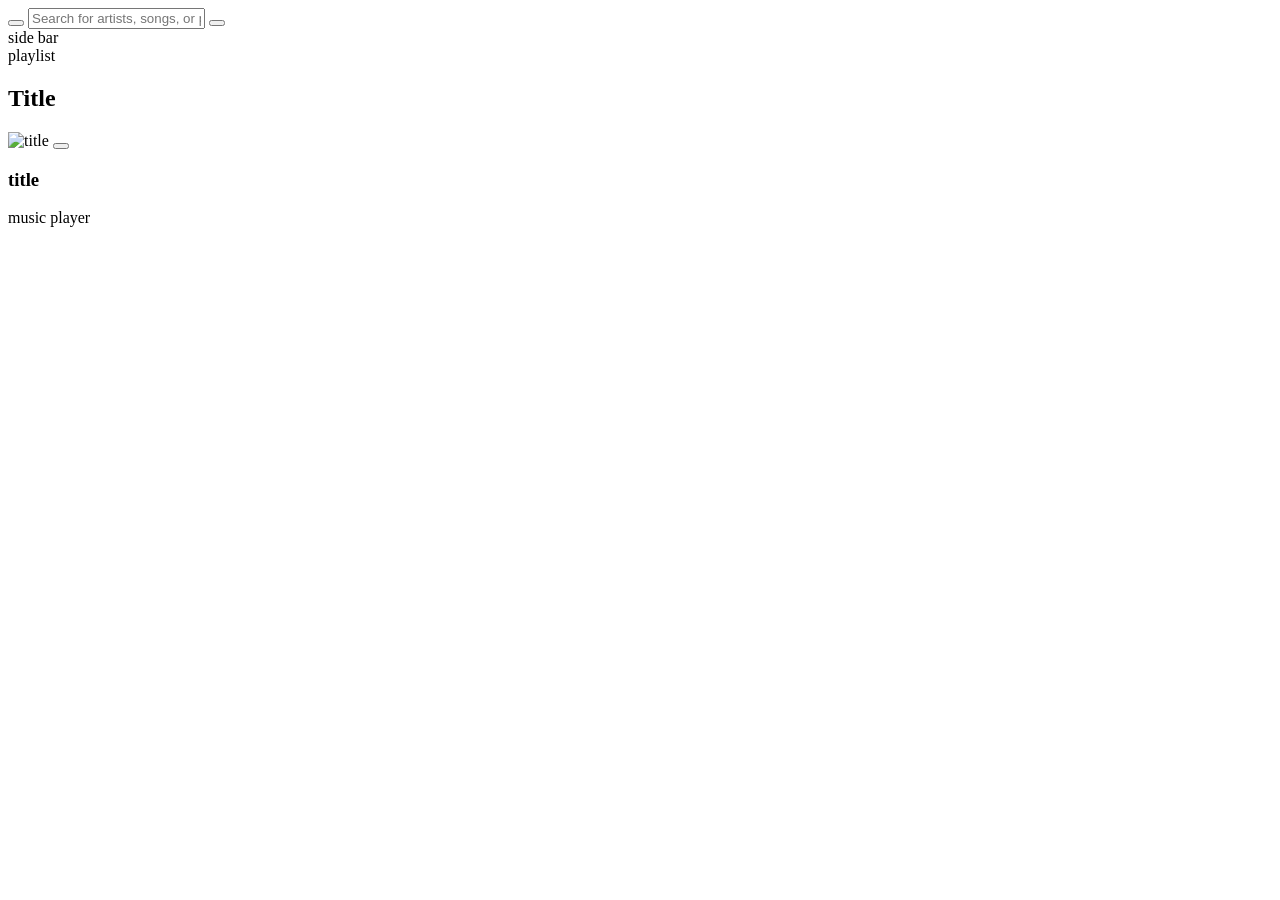
==== index.html @ 17fdcdeb "finally added main music-card" ====
<!DOCTYPE html>
<html lang="en">
<head>
    <meta charset="UTF-8">
    <meta name="viewport" content="width=device-width, initial-scale=1.0">
    <!-- lets link fontausom for icons -->
    <script src="https://kit.fontawesome.com/b361b019b1.js" crossorigin="anonymous"></script>
    <link rel="stylesheet" href="/Spootify/css/style.css">
    <title>Spootify</title>
</head>
<body>
    <!-- Idk the use of header if u find any use to it u can use it and push  -->
    <!-- <header>header</header> -->


    <!-- the nav bar of the spootify -->
    <nav>
        <!-- logo is kept in this section -->
        <div id="logocontainer">
            <a href="#"><i class="fa-brands fa-spotify" id="logo"></i></a>
        </div>
            <div id="searchContainer">
                <div id="homeButtonContainer">
                <!-- didnt found the orignal icon so put the relivent one -->
                <a href="#"><i class="fa-solid fa-house" id="homeButton"></i></a>
            </div>
                <!-- searchbar is kept in this section -->
            <div id="searchBar" class="searchButtons">
                <!-- magnifing icon button section -->
                <button id="searchButton"><i class="fa-solid fa-magnifying-glass" id="searchIcon"></i></button>
                <!-- search input section -->
                <input type="text" placeholder="Search for artists, songs, or podcasts">
                <!-- brouse button section -->
                <!-- didnt found the icon so putted the relivent one  -->
                <button id="brouseButton" class="searchButtons"><i class="fa-solid fa-list" id="brouse"></i></button>
            </div>
        </div>
        <!-- account section  -->
        <div id="accountContainer">
            <!-- bell icon for notification -->
            <div id="notificationWrapper">
            <a href="#"><i class="fa-solid fa-bell " id="notificationIcon"></i></a>
            </div>
            <!-- user profile icon -->
            <div id="profileWrapper">
            <a href="#"><i class="fa-solid fa-user" id="profileIcon"></i></a>
            </div>
    </nav>


    <!-- side bar of the spootify -->
    <div id="sideBar" class="contentArea">side bar</div>


    <!-- the playlist sidepanal of spootify -->
    <div id="playlistSection" class="contentArea">playlist</div>


    <!-- main bar of the spootify -->
    <main class="contentArea">
        <h2 class="section-title">Title</h2>
        <div class="music-grid">
        <div class="music-card">
                <div class="card-image">
                    <img src="" alt="title">
                    <button class="play-button">
                        <i class="fa-solid fa-play"></i>
                    </button>
                </div>
                <div class="card-content">
                    <h3 class="card-title">title</h3>
                    <p class="card-description"></p>
                </div>
            </div>

        </div>
    </main>
    <!-- music player of the spootify -->
    <div id="musicPlayer">music player</div>

</body>
</html>
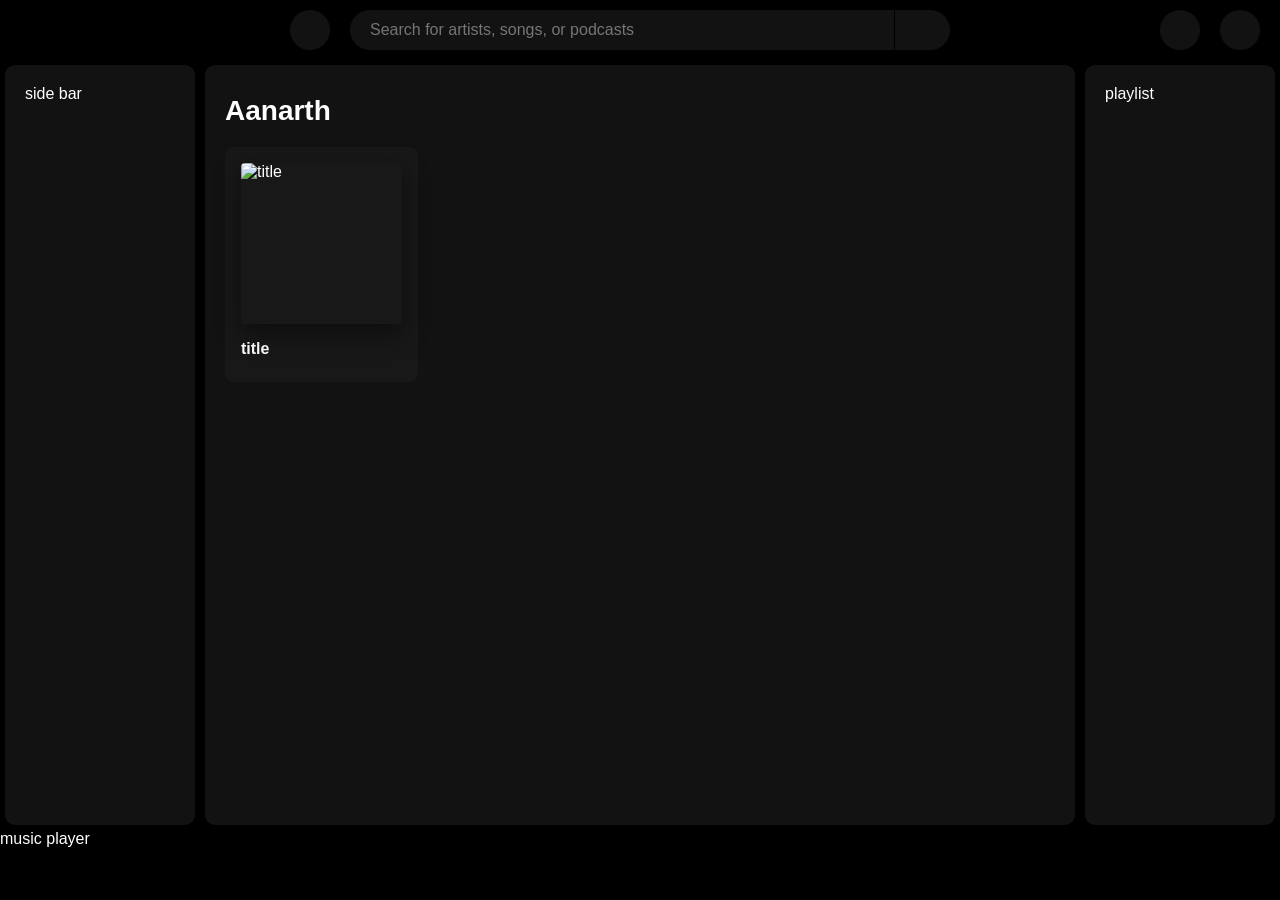
==== commit 7399c97d: "chages" ====
--- a/index.html
+++ b/index.html
@@ -5,8 +5,8 @@
     <meta name="viewport" content="width=device-width, initial-scale=1.0">
     <!-- lets link fontausom for icons -->
     <script src="https://kit.fontawesome.com/b361b019b1.js" crossorigin="anonymous"></script>
-    <link rel="stylesheet" href="/Spootify/css/style.css">
-    <title>Spootify</title>
+    <link rel="stylesheet" href="/css/style.css">
+    <title>Aanarth</title>
 </head>
 <body>
     <!-- Idk the use of header if u find any use to it u can use it and push  -->
@@ -58,7 +58,7 @@
 
     <!-- main bar of the spootify -->
     <main class="contentArea">
-        <h2 class="section-title">Title</h2>
+        <h2 class="section-title">Aanarth</h2>
         <div class="music-grid">
         <div class="music-card">
                 <div class="card-image">
--- a/css/style.css
+++ b/css/style.css
@@ -0,0 +1,318 @@
+*{
+    margin: 0;
+    padding: 0;
+    box-sizing: border-box;
+    font-family: Arial, Helvetica, sans-serif;
+}
+body{
+    background-color: #000000;
+    min-height: 100vh;
+    color: #fff;
+    display: grid;
+    grid-template-columns: 200px 1fr 200px;
+    grid-template-rows: 60px 1fr 70px;
+    grid-template-areas:
+    "nav nav nav"
+    "sidebar main  playlist "
+    "musicPlayer musicPlayer musicPlayer";
+}
+nav{
+    background-color: #000000;
+    grid-area: nav;
+    display: flex;
+    flex-direction: row;
+        justify-content: space-between;
+        align-items: center;
+}
+/* logo container section */
+#logocontainer{
+    width: 60px;
+    display: flex;
+    justify-content: center;
+    align-items: center;
+}
+
+#logocontainer a{
+    color: #ffffff;
+    text-decoration: none;
+    
+}
+#logocontainer a :hover{
+    color: #1db954;
+    transform: scale(1.1) ;
+    
+    transition: color 0.5s cubic-bezier(0.075, 0.82, 0.165, 1);
+    transition: transform 0.5s cubic-bezier(0.075, 0.82, 0.165, 1);
+}
+
+#logo{
+    font-size: 40px;
+    
+}
+/* search section of spotify */
+
+#homeButtonContainer{
+    
+    width: 40px;
+    height: 40px;
+    border-radius: 50%;
+    background-color: #121212;
+    display: flex;
+    justify-content: center;
+    align-items: center;
+}
+
+#homeButtonContainer a{
+    color: #ffffff;
+    text-decoration: none;
+}
+
+#searchContainer{
+    display: flex;
+    flex-direction: row;
+    justify-content: center;
+    align-items: center;
+    margin-left: 20px;
+}
+#homeButton{
+    font-size: 20px;
+}
+#brouse{
+    font-size: 20px;
+    padding-right: 40px;
+    padding-left: 15px;
+    padding-top: 10px;;
+    width: 20px;
+    height: 100%;
+    border-left: #000000 solid 1px;
+    color: gray;
+}
+#brouse:hover{
+    cursor: pointer;
+    color: whitesmoke;
+    transition: color 0.5s cubic-bezier(0.075, 0.82, 0.165, 1);
+}
+#searchButton{
+    font-size: 20px;
+    padding-left: 10px;
+    width: 20px;
+    height: 100%;
+    color: #ffffff;
+}
+#searchButton:hover{
+    cursor: pointer;
+}
+
+
+#searchBar{
+    margin-left: 20px;
+    /* min-width: 200px; */
+    /* max-width: 400px; */
+    width: 600px;
+    height: 40px;
+    border-radius: 20px;
+    background:#121212;
+    display: flex;
+    justify-content: space-between;
+    align-items: center;
+}
+#searchBar:active{
+    border: linear-gradient(90deg, #121212, #ffffff) solid 1px;
+}
+#searchBar input{
+    width: 90%;
+    height: 90%;
+    border: none;
+    outline: none;
+    background-color: transparent;
+    padding-left: 10px;
+    font-size: 16px;
+    color: #ffffff;
+}
+
+#searchBar button{
+    width: fit-content;
+    height: 100%;
+    border: none;
+    outline: none;
+    background-color: transparent;
+    display: flex;
+    justify-content: center;
+    align-items: center;
+}
+/* main section */
+main{
+    background-color: #121212;
+    grid-area: main;
+    overflow-y: auto;
+    overflow-x: hidden;
+}
+
+/* Section title */
+.section-title {
+    color: #ffffff;
+    font-size: 28px;
+    font-weight: bold;
+    margin-bottom: 20px;
+    margin-top: 10px;
+}
+
+/* Music grid container */
+.music-grid {
+    display: grid;
+    grid-template-columns: repeat(auto-fill, minmax(180px, 1fr));
+    gap: 20px;
+    padding-bottom: 20px;
+}
+
+/* Individual music card */
+.music-card {
+    background-color: #181818;
+    border-radius: 8px;
+    padding: 16px;
+    transition: background-color 0.3s ease;
+    cursor: pointer;
+    position: relative;
+}
+
+.music-card:hover {
+    background-color: #282828;
+}
+
+/* Card image container */
+.card-image {
+    position: relative;
+    margin-bottom: 16px;
+    border-radius: 4px;
+    overflow: hidden;
+    box-shadow: 0 8px 24px rgba(0, 0, 0, 0.5);
+}
+
+.card-image img {
+    width: 100%;
+    height: auto;
+    display: block;
+    aspect-ratio: 1/1;
+    object-fit: cover;
+}
+
+/* Play button */
+.play-button {
+    position: absolute;
+    bottom: 8px;
+    right: 8px;
+    width: 48px;
+    height: 48px;
+    border-radius: 50%;
+    background-color: #1db954;
+    border: none;
+    cursor: pointer;
+    display: flex;
+    align-items: center;
+    justify-content: center;
+    opacity: 0;
+    transform: translateY(10px);
+    box-shadow: 0 8px 16px rgba(0, 0, 0, 0.3);
+}
+
+.play-button:hover {
+    background-color: #1ed760;
+    transform: translateY(0) scale(1.5); 
+}
+
+.music-card:hover .play-button {
+    opacity: 1;
+    transform: translateY(0);
+    transition: opacity 0.3s cubic-bezier(0.445, 0.05, 0.55, 0.95),transform 0.3s ease;
+}
+
+.play-button i {
+    color: #000000;
+    font-size: 18px;
+    margin-left: 2px;
+}
+
+/* Card content */
+.card-content {
+    padding: 0;
+}
+
+.card-title {
+    color: #ffffff;
+    font-size: 16px;
+    font-weight: bold;
+    margin-bottom: 8px;
+    overflow: hidden;
+    text-overflow: ellipsis;
+    white-space: nowrap;
+}
+
+.card-description {
+    color: #b3b3b3;
+    font-size: 14px;
+    line-height: 1.4;
+    overflow: hidden;
+    display: -webkit-box;
+    text-overflow: ellipsis;
+}
+.contentArea{
+    padding: 20px;
+    margin: 5px;
+    border-radius: 10px;
+
+}
+
+/* account section */
+#accountContainer{
+    display: flex;
+    justify-content: center;
+    align-items: center;
+}
+#notificationWrapper{
+    margin-right: 20px;
+    height: 40px;
+    width: 40px;
+    border-radius: 50%;
+    background-color: #121212;
+    display: flex;
+    justify-content: center;
+    align-items: center;
+}
+#notificationWrapper a{
+    color: #ffffff;
+    text-decoration: none;
+}
+#notificationIcon{
+    font-size: 20px;
+}
+#profileWrapper{
+    margin-right: 20px;
+    height: 40px;
+    width: 40px;
+    border-radius: 50%;
+    background-color: #121212;
+    display: flex;
+    justify-content: center;
+    align-items: center;
+
+}
+#profileWrapper a{
+    color: #ffffff;
+    text-decoration: none;
+}
+#profileIcon{
+    font-size: 20px;
+}
+#sideBar{
+    background-color: #121212;
+    grid-area: sidebar;
+}
+#playlistSection{
+    background-color: #121212;
+    grid-area: playlist;
+}
+#musicPlayer{
+    background-color: #000000;
+    grid-area: musicPlayer;
+}
+
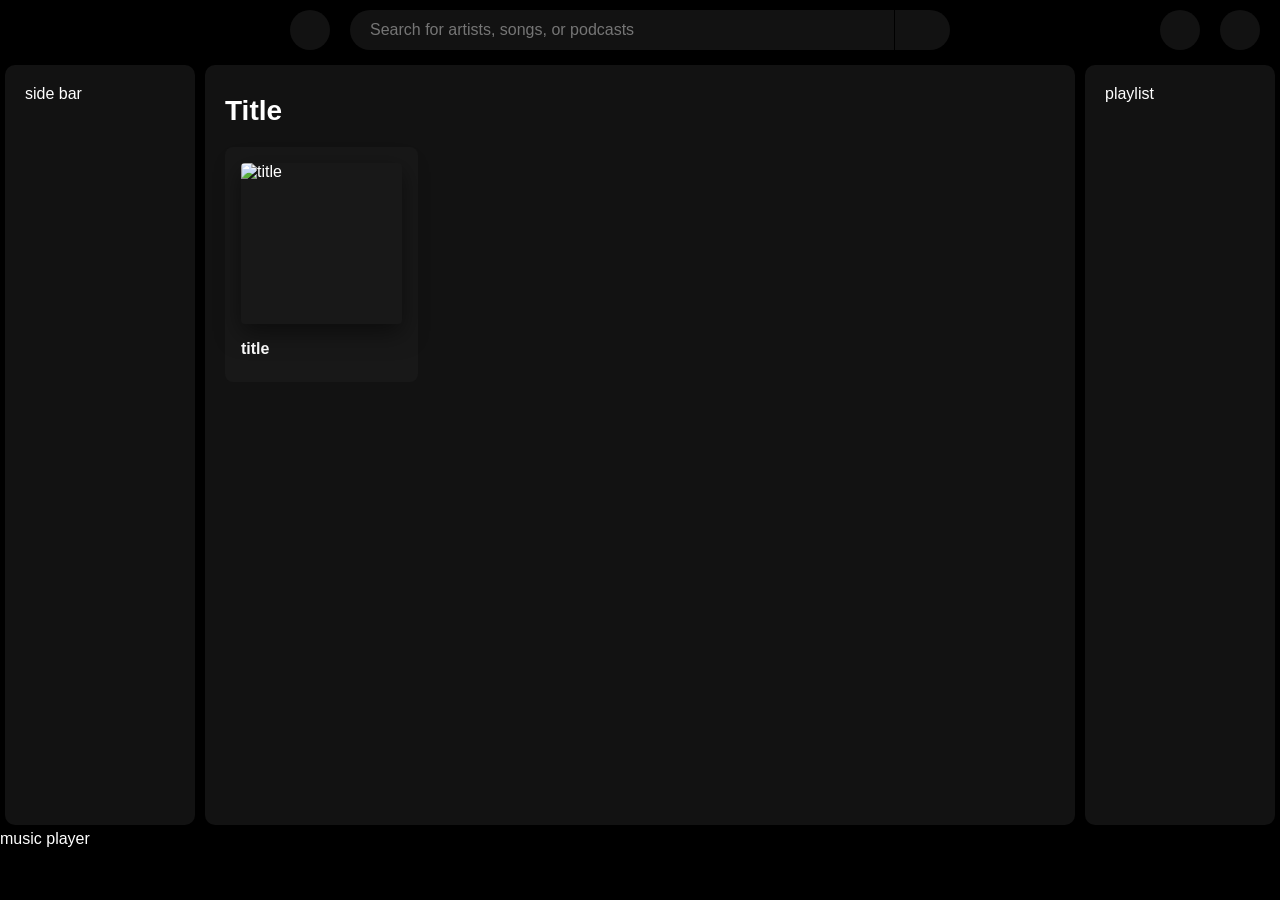
==== commit 8eb2cbd5: "second commit" ====
--- a/index.html
+++ b/index.html
@@ -6,7 +6,7 @@
     <!-- lets link fontausom for icons -->
     <script src="https://kit.fontawesome.com/b361b019b1.js" crossorigin="anonymous"></script>
     <link rel="stylesheet" href="/css/style.css">
-    <title>Aanarth</title>
+    <title>spootiy</title>
 </head>
 <body>
     <!-- Idk the use of header if u find any use to it u can use it and push  -->
@@ -58,7 +58,7 @@
 
     <!-- main bar of the spootify -->
     <main class="contentArea">
-        <h2 class="section-title">Aanarth</h2>
+        <h2 class="section-title">Title</h2>
         <div class="music-grid">
         <div class="music-card">
                 <div class="card-image">
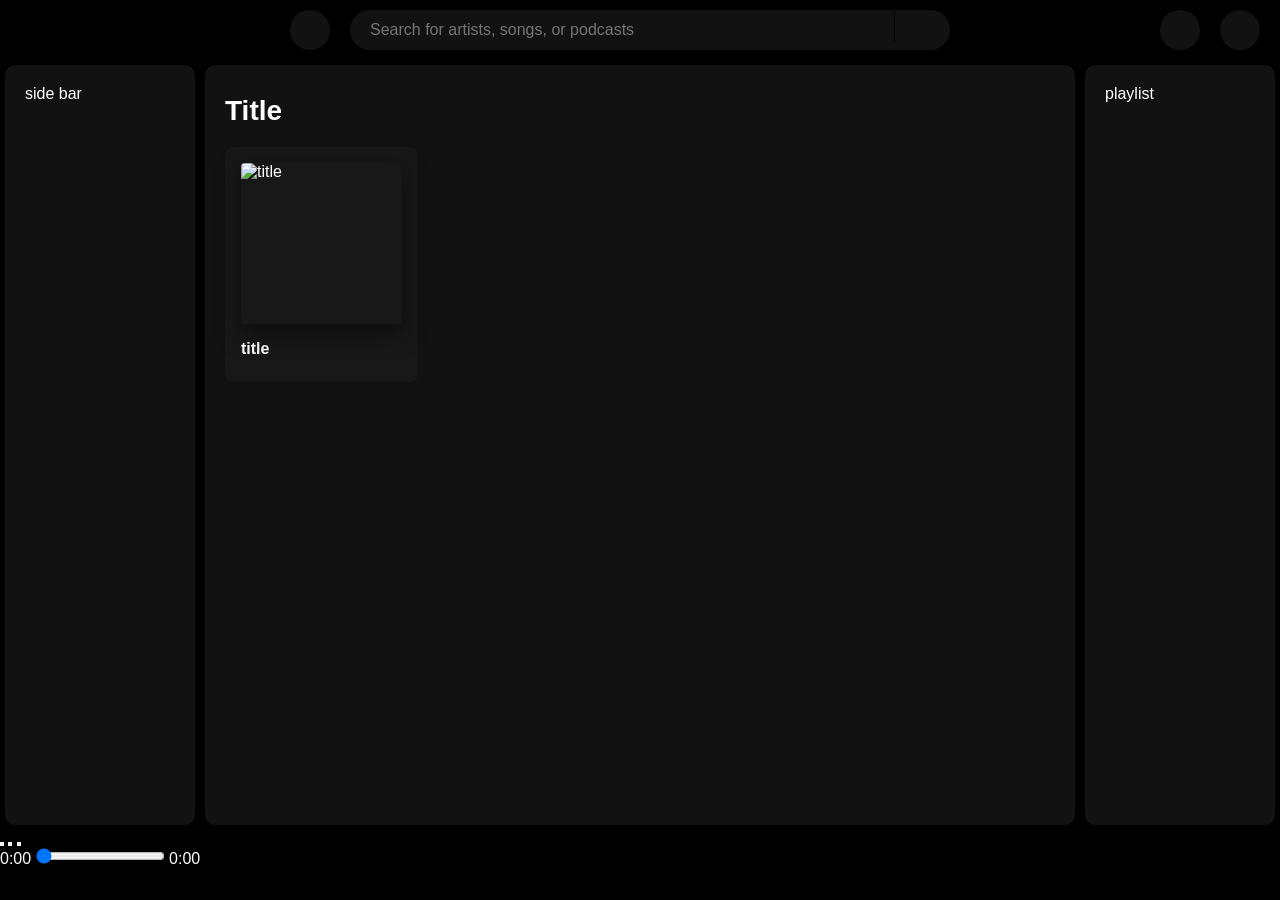
==== commit a4f07c02: "added a new feature of playing music :)" ====
--- a/index.html
+++ b/index.html
@@ -32,7 +32,7 @@
                 <input type="text" placeholder="Search for artists, songs, or podcasts">
                 <!-- brouse button section -->
                 <!-- didnt found the icon so putted the relivent one  -->
-                <button id="brouseButton" class="searchButtons"><i class="fa-solid fa-list" id="brouse"></i></button>
+                <a id="brouseButton" class="searchButtons"><i class="fa-solid fa-list" id="brouse"></i></a>
             </div>
         </div>
         <!-- account section  -->
@@ -76,7 +76,20 @@
         </div>
     </main>
     <!-- music player of the spootify -->
-    <div id="musicPlayer">music player</div>
+    <div id="musicPlayer">
+        <audio id="audio" src="/Resources/Apocalypse - Cigarettes After Sex.mp3"></audio> 
+        <div id="playerControlsPause">
+            <button id="prevButton"><i class="fa-solid fa-backward"></i></button>
+            <button id="playPauseButton"><i class="fa-solid fa-play"></i></button>
+            <button id="nextButton"><i class="fa-solid fa-forward"></i></button>
+            <div id="progressContainer">
+                <span id="currentTime">0:00</span>
+                <input type="range" id="progressBar" min="0" max="100" value="0">
+                <span id="duration">0:00</span>
+            </div>
+        </div>
 
+    </div>
+<script src="/Js/app.js"></script>
 </body>
 </html>
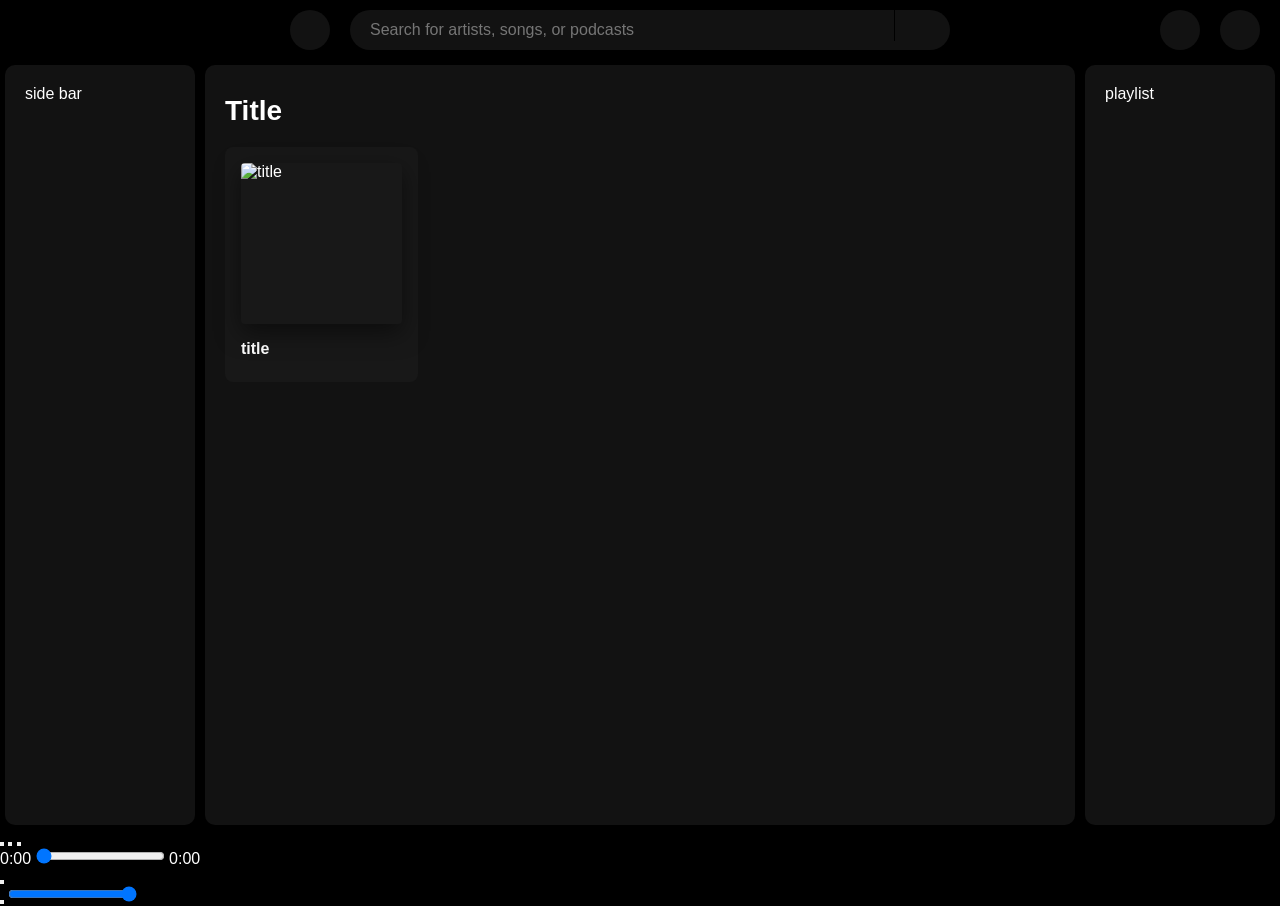
==== commit 4a51e80b: "added volume and repeat feature :)" ====
--- a/index.html
+++ b/index.html
@@ -87,6 +87,10 @@
                 <input type="range" id="progressBar" min="0" max="100" value="0">
                 <span id="duration">0:00</span>
             </div>
+                <button id="loopButton"><i class="fa-solid fa-repeat"></i></button>
+            <div id="volumeContainer">
+                <button id="volumeButton"><i class="fa-solid fa-volume-high"></i></button>
+                <input type="range" id="volumeBar" min="0" max="1" step="0.01" value="1">   
         </div>
 
     </div>
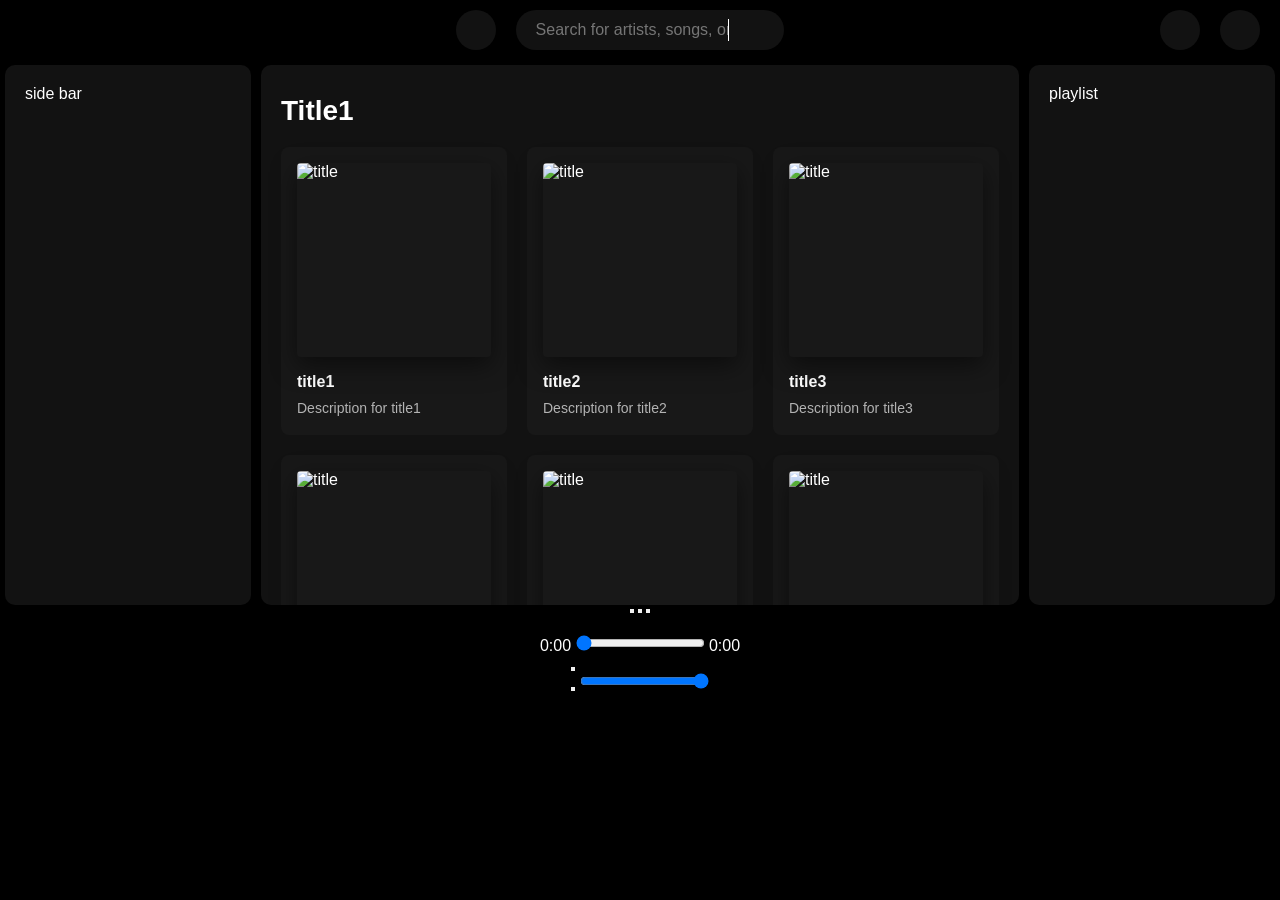
==== commit 1d9a381a: "tf happened to css i cant make the music bar correct i am stupid" ====
--- a/index.html
+++ b/index.html
@@ -5,7 +5,7 @@
     <meta name="viewport" content="width=device-width, initial-scale=1.0">
     <!-- lets link fontausom for icons -->
     <script src="https://kit.fontawesome.com/b361b019b1.js" crossorigin="anonymous"></script>
-    <link rel="stylesheet" href="/css/style.css">
+    <link rel="stylesheet" href="css/style.css">
     <title>spootiy</title>
 </head>
 <body>
@@ -58,7 +58,7 @@
 
     <!-- main bar of the spootify -->
     <main class="contentArea">
-        <h2 class="section-title">Title</h2>
+        <h2 class="section-title">Title1</h2>
         <div class="music-grid">
         <div class="music-card">
                 <div class="card-image">
@@ -68,30 +68,176 @@
                     </button>
                 </div>
                 <div class="card-content">
-                    <h3 class="card-title">title</h3>
-                    <p class="card-description"></p>
-                </div>
-            </div>
-
+                    <h3 class="card-title">title1</h3>
+                    <p class="card-description">Description for title1</p>
+                </div>
+            </div>
+                <div class="music-card">
+                <div class="card-image">
+                    <img src="" alt="title">
+                    <button class="play-button">
+                        <i class="fa-solid fa-play"></i>
+                    </button>
+                </div>
+                <div class="card-content">
+                    <h3 class="card-title">title2</h3>
+                    <p class="card-description">Description for title2</p>
+                </div>
+            </div>
+                <div class="music-card">
+                <div class="card-image">
+                    <img src="" alt="title">
+                    <button class="play-button">
+                        <i class="fa-solid fa-play"></i>
+                    </button>
+                </div>
+                <div class="card-content">
+                    <h3 class="card-title">title3</h3>
+                    <p class="card-description">Description for title3</p>
+                </div>
+            </div>
+            
+                 <div class="music-card">
+                <div class="card-image">
+                    <img src="" alt="title">
+                    <button class="play-button">
+                        <i class="fa-solid fa-play"></i>
+                    </button>
+                </div>
+                <div class="card-content">
+                    <h3 class="card-title">title3</h3>
+                    <p class="card-description">Description for title3</p>
+                </div>
+            </div>
+
+                 <div class="music-card">
+                <div class="card-image">
+                    <img src="" alt="title">
+                    <button class="play-button">
+                        <i class="fa-solid fa-play"></i>
+                    </button>
+                </div>
+                <div class="card-content">
+                    <h3 class="card-title">title3</h3>
+                    <p class="card-description">Description for title3</p>
+                </div>
+            </div>
+
+                 <div class="music-card">
+                <div class="card-image">
+                    <img src="" alt="title">
+                    <button class="play-button">
+                        <i class="fa-solid fa-play"></i>
+                    </button>
+                </div>
+                <div class="card-content">
+                    <h3 class="card-title">title3</h3>
+                    <p class="card-description">Description for title3</p>
+                </div>
+            </div>
+
+                 <div class="music-card">
+                <div class="card-image">
+                    <img src="" alt="title">
+                    <button class="play-button">
+                        <i class="fa-solid fa-play"></i>
+                    </button>
+                </div>
+                <div class="card-content">
+                    <h3 class="card-title">title3</h3>
+                    <p class="card-description">Description for title3</p>
+                </div>
+            </div>
+
+                 <div class="music-card">
+                <div class="card-image">
+                    <img src="" alt="title">
+                    <button class="play-button">
+                        <i class="fa-solid fa-play"></i>
+                    </button>
+                </div>
+                <div class="card-content">
+                    <h3 class="card-title">title3</h3>
+                    <p class="card-description">Description for title3</p>
+                </div>
+            </div>
+
+                 <div class="music-card">
+                <div class="card-image">
+                    <img src="" alt="title">
+                    <button class="play-button">
+                        <i class="fa-solid fa-play"></i>
+                    </button>
+                </div>
+                <div class="card-content">
+                    <h3 class="card-title">title3</h3>
+                    <p class="card-description">Description for title3</p>
+                </div>
+            </div>
+
+                 <div class="music-card">
+                <div class="card-image">
+                    <img src="" alt="title">
+                    <button class="play-button">
+                        <i class="fa-solid fa-play"></i>
+                    </button>
+                </div>
+                <div class="card-content">
+                    <h3 class="card-title">title3</h3>
+                    <p class="card-description">Description for title3</p>
+                </div>
+            </div>
+
+                 <div class="music-card">
+                <div class="card-image">
+                    <img src="" alt="title">
+                    <button class="play-button">
+                        <i class="fa-solid fa-play"></i>
+                    </button>
+                </div>
+                <div class="card-content">
+                    <h3 class="card-title">title3</h3>
+                    <p class="card-description">Description for title3</p>
+                </div>
+            </div>
+
+                 <div class="music-card">
+                <div class="card-image">
+                    <img src="" alt="title">
+                    <button class="play-button">
+                        <i class="fa-solid fa-play"></i>
+                    </button>
+                </div>
+                <div class="card-content">
+                    <h3 class="card-title">title3</h3>
+                    <p class="card-description">Description for title3</p>
+                </div>
+            </div>
         </div>
     </main>
     <!-- music player of the spootify -->
     <div id="musicPlayer">
-        <audio id="audio" src="/Resources/Apocalypse - Cigarettes After Sex.mp3"></audio> 
+        <audio id="audio" src="Resources/Apocalypse - Cigarettes After Sex.mp3"></audio>
+
         <div id="playerControlsPause">
-            <button id="prevButton"><i class="fa-solid fa-backward"></i></button>
+            <div id="buttons"><button id="prevButton"><i class="fa-solid fa-backward"></i></button>
             <button id="playPauseButton"><i class="fa-solid fa-play"></i></button>
-            <button id="nextButton"><i class="fa-solid fa-forward"></i></button>
+            <button id="nextButton"><i class="fa-solid fa-forward"></i></button></div>
+            
             <div id="progressContainer">
                 <span id="currentTime">0:00</span>
                 <input type="range" id="progressBar" min="0" max="100" value="0">
                 <span id="duration">0:00</span>
             </div>
-                <button id="loopButton"><i class="fa-solid fa-repeat"></i></button>
+                 
+        </div>
+        <div id="controlsection">
+            <button id="loopButton"><i class="fa-solid fa-repeat"></i></button>
             <div id="volumeContainer">
                 <button id="volumeButton"><i class="fa-solid fa-volume-high"></i></button>
-                <input type="range" id="volumeBar" min="0" max="1" step="0.01" value="1">   
-        </div>
+                <input type="range" id="volumeBar" min="0" max="1" step="0.01" value="1"> 
+        </div>
+         
 
     </div>
 <script src="/Js/app.js"></script>
--- a/css/style.css
+++ b/css/style.css
@@ -9,8 +9,8 @@
     min-height: 100vh;
     color: #fff;
     display: grid;
-    grid-template-columns: 200px 1fr 200px;
-    grid-template-rows: 60px 1fr 70px;
+    grid-template-columns: minmax(10px, 20%) minmax(30px, 1fr) minmax(10px, 20%);
+    grid-template-rows: 60px 550px 70px;
     grid-template-areas:
     "nav nav nav"
     "sidebar main  playlist "
@@ -79,12 +79,14 @@
 }
 #brouse{
     font-size: 20px;
+    /* 
+    
+    padding-top: 10px;; */
+    padding-left: 15px;
     padding-right: 40px;
-    padding-left: 15px;
-    padding-top: 10px;;
     width: 20px;
     height: 100%;
-    border-left: #000000 solid 1px;
+    border-left: #ffffff solid 1px;
     color: gray;
 }
 #brouse:hover{
@@ -108,7 +110,7 @@
     margin-left: 20px;
     /* min-width: 200px; */
     /* max-width: 400px; */
-    width: 600px;
+    width: min(500px, 80%);
     height: 40px;
     border-radius: 20px;
     background:#121212;
@@ -144,6 +146,7 @@
 main{
     background-color: #121212;
     grid-area: main;
+    overflow: hidden;
     overflow-y: auto;
     overflow-x: hidden;
 }
@@ -314,5 +317,16 @@
 #musicPlayer{
     background-color: #000000;
     grid-area: musicPlayer;
-}
-
+    display: flex;
+    flex-direction: column;
+    justify-content: center;
+    align-items: center;
+}
+#playerControlsPause{
+    display: flex;
+    flex-direction: column;
+    justify-content: center;
+    align-items: center;
+    gap: 20px;
+}
+
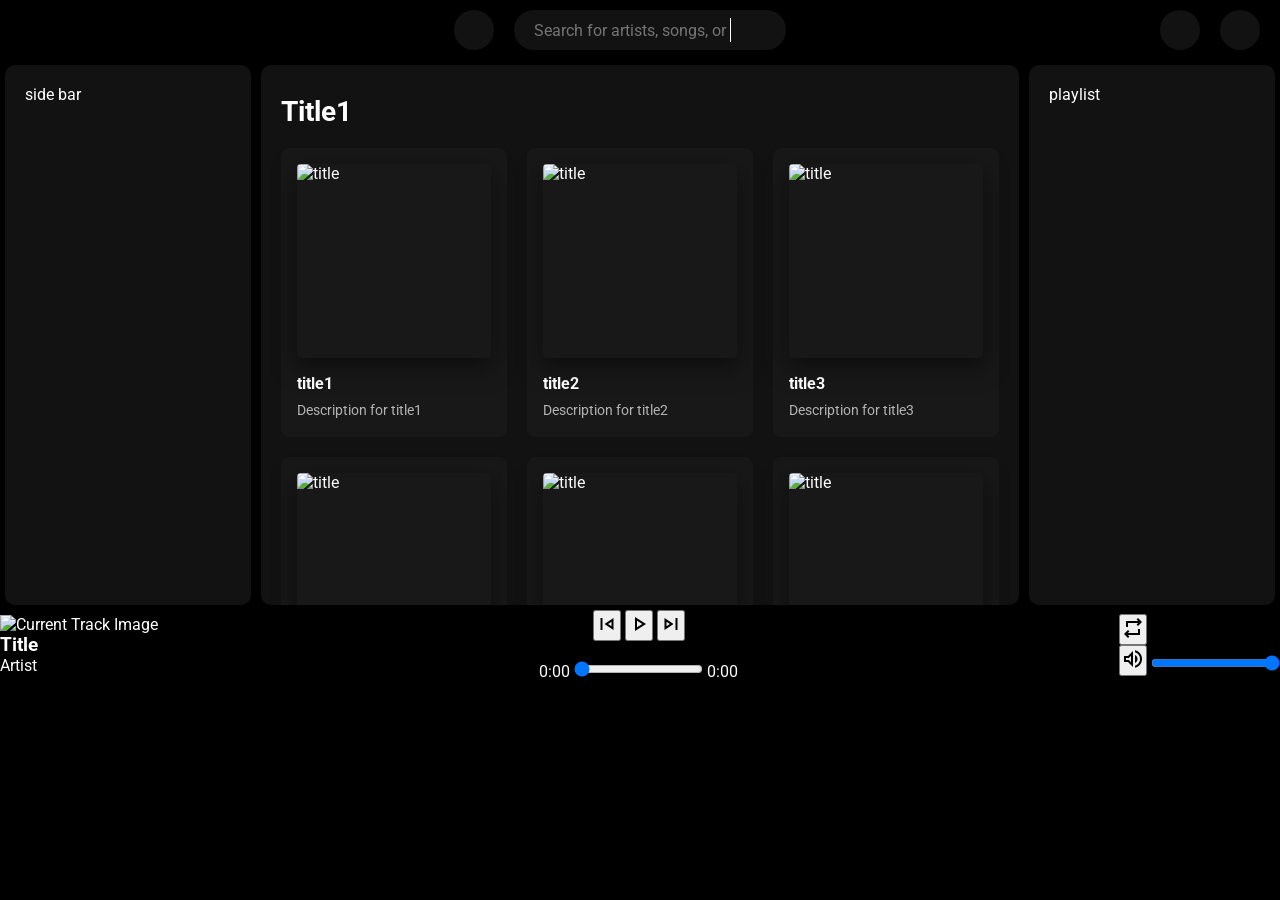
==== commit 43cc47fa: "finally made the design of the music section :)" ====
--- a/index.html
+++ b/index.html
@@ -3,9 +3,15 @@
 <head>
     <meta charset="UTF-8">
     <meta name="viewport" content="width=device-width, initial-scale=1.0">
+    <!-- font -->
+    <link rel="preconnect" href="https://fonts.googleapis.com">
+    <link rel="preconnect" href="https://fonts.gstatic.com" crossorigin>
+    <link href="https://fonts.googleapis.com/css2?family=Roboto:wght@300;400;500;700&display=swap" rel="stylesheet">
     <!-- lets link fontausom for icons -->
     <script src="https://kit.fontawesome.com/b361b019b1.js" crossorigin="anonymous"></script>
     <link rel="stylesheet" href="css/style.css">
+    <!-- google icon link -->
+    <link href="https://fonts.googleapis.com/css2?family=Material+Symbols+Outlined" rel="stylesheet" />
     <title>spootiy</title>
 </head>
 <body>
@@ -219,11 +225,26 @@
     <div id="musicPlayer">
         <audio id="audio" src="Resources/Apocalypse - Cigarettes After Sex.mp3"></audio>
 
-        <div id="playerControlsPause">
-            <div id="buttons"><button id="prevButton"><i class="fa-solid fa-backward"></i></button>
-            <button id="playPauseButton"><i class="fa-solid fa-play"></i></button>
-            <button id="nextButton"><i class="fa-solid fa-forward"></i></button></div>
-            
+        <!-- display card for music -->
+         <div id="currentTrackInfo">
+            <img id="currentTrackImage" src="" alt="Current Track Image">
+            <div id="currentTrackDetails">
+                <h3 id="currentTrackTitle">Title</h3>
+                <p id="currentTrackArtist">Artist</p>
+            </div>
+        </div>
+            <div id="playerControlsPause">
+            <div id="buttons"><button id="prevButton">
+                <span class="material-symbols-outlined">
+                    skip_previous
+                </span></button>
+            <button id="playPauseButton" class="playpauseControls"><span class="material-symbols-outlined">play_arrow</span></button>
+            <button id="nextButton">
+                <span class="material-symbols-outlined">
+                    skip_next
+                </span>
+            </button>
+        </div>
             <div id="progressContainer">
                 <span id="currentTime">0:00</span>
                 <input type="range" id="progressBar" min="0" max="100" value="0">
@@ -232,12 +253,13 @@
                  
         </div>
         <div id="controlsection">
-            <button id="loopButton"><i class="fa-solid fa-repeat"></i></button>
+            <button id="loopButton" class="controlButton"><span class="material-symbols-outlined">repeat</span></button>
             <div id="volumeContainer">
-                <button id="volumeButton"><i class="fa-solid fa-volume-high"></i></button>
+                <button id="volumeButton" class="controlButton"><span class="material-symbols-outlined">volume_up</span></button>
                 <input type="range" id="volumeBar" min="0" max="1" step="0.01" value="1"> 
-        </div>
-         
+            </div>
+        </div>
+
 
     </div>
 <script src="/Js/app.js"></script>
--- a/css/style.css
+++ b/css/style.css
@@ -2,7 +2,8 @@
     margin: 0;
     padding: 0;
     box-sizing: border-box;
-    font-family: Arial, Helvetica, sans-serif;
+    font-family: 'Roboto', sans-serif;
+    
 }
 body{
     background-color: #000000;
@@ -195,7 +196,7 @@
     width: 100%;
     height: auto;
     display: block;
-    aspect-ratio: 1/1;
+    aspect-ratio: 1 / 1;
     object-fit: cover;
 }
 
@@ -204,29 +205,30 @@
     position: absolute;
     bottom: 8px;
     right: 8px;
-    width: 48px;
-    height: 48px;
+    width: 50px;
+    height: 50px;
     border-radius: 50%;
     background-color: #1db954;
     border: none;
     cursor: pointer;
-    display: flex;
-    align-items: center;
-    justify-content: center;
+
+    display: flex;
+    align-items: center;
+    justify-content: center;
+
     opacity: 0;
     transform: translateY(10px);
-    box-shadow: 0 8px 16px rgba(0, 0, 0, 0.3);
-}
-
-.play-button:hover {
-    background-color: #1ed760;
-    transform: translateY(0) scale(1.5); 
+    transition: opacity 0.3s ease, transform 0.3s ease;
 }
 
 .music-card:hover .play-button {
     opacity: 1;
     transform: translateY(0);
-    transition: opacity 0.3s cubic-bezier(0.445, 0.05, 0.55, 0.95),transform 0.3s ease;
+}
+
+.play-button:hover {
+    background-color: #1ed760;
+    transform: scale(1.1);
 }
 
 .play-button i {
@@ -317,16 +319,17 @@
 #musicPlayer{
     background-color: #000000;
     grid-area: musicPlayer;
+    width: 100%;
+    display: flex;
+    flex-direction: row;
+    justify-content: space-between;
+    align-items: center;
+}
+#playerControlsPause{
     display: flex;
     flex-direction: column;
     justify-content: center;
     align-items: center;
-}
-#playerControlsPause{
-    display: flex;
-    flex-direction: column;
-    justify-content: center;
-    align-items: center;
     gap: 20px;
 }
 
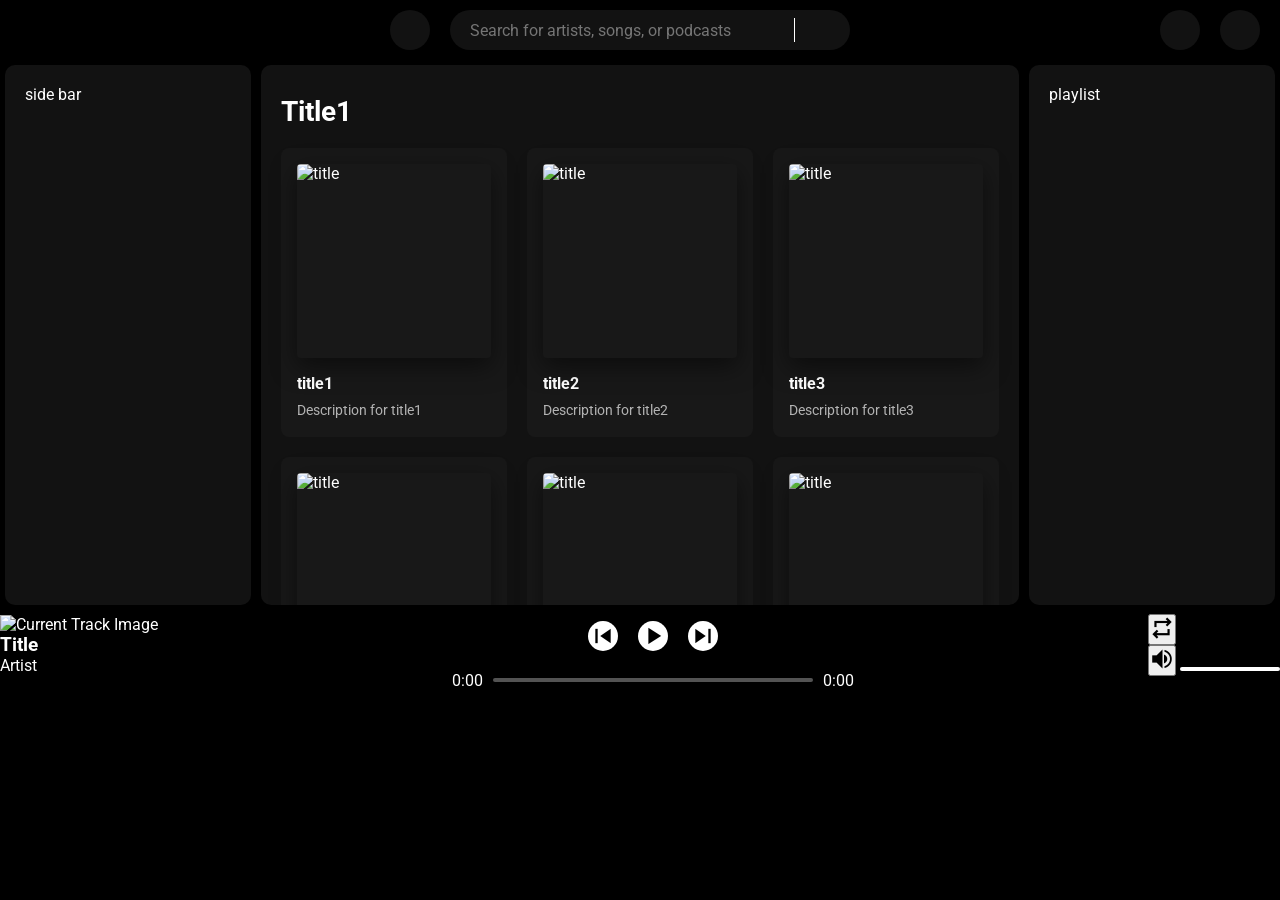
==== commit 95b8807f: "Project finished yaaaaaaaaaaa aba next sem" ====
--- a/index.html
+++ b/index.html
@@ -11,7 +11,9 @@
     <script src="https://kit.fontawesome.com/b361b019b1.js" crossorigin="anonymous"></script>
     <link rel="stylesheet" href="css/style.css">
     <!-- google icon link -->
-    <link href="https://fonts.googleapis.com/css2?family=Material+Symbols+Outlined" rel="stylesheet" />
+<!-- <link rel="stylesheet" href="https://fonts.googleapis.com/css2?family=Material+Symbols+Outlined:opsz,wght,FILL,GRAD" /> -->
+<!-- <link href="https://fonts.googleapis.com/css2?family=Material+Symbols+Outlined" rel="stylesheet" /> -->
+ <link rel="stylesheet" href="https://fonts.googleapis.com/css2?family=Material+Symbols+Outlined:opsz,wght,FILL,GRAD@20..48,100..700,0..1,-50..200" />
     <title>spootiy</title>
 </head>
 <body>
@@ -37,7 +39,7 @@
                 <!-- search input section -->
                 <input type="text" placeholder="Search for artists, songs, or podcasts">
                 <!-- brouse button section -->
-                <!-- didnt found the icon so putted the relivent one  -->
+                <!-- didn't found the icon so putted the relivent one  -->
                 <a id="brouseButton" class="searchButtons"><i class="fa-solid fa-list" id="brouse"></i></a>
             </div>
         </div>
@@ -49,7 +51,7 @@
             </div>
             <!-- user profile icon -->
             <div id="profileWrapper">
-            <a href="#"><i class="fa-solid fa-user" id="profileIcon"></i></a>
+            <a href="loginpage.html"><i class="fa-solid fa-user" id="profileIcon"></i></a>
             </div>
     </nav>
 
@@ -238,7 +240,7 @@
                 <span class="material-symbols-outlined">
                     skip_previous
                 </span></button>
-            <button id="playPauseButton" class="playpauseControls"><span class="material-symbols-outlined">play_arrow</span></button>
+            <button id="playPauseButton" class="playpauseControls"><span class="material-symbols-outlined" id="playButton">play_arrow</span></button>
             <button id="nextButton">
                 <span class="material-symbols-outlined">
                     skip_next
--- a/css/style.css
+++ b/css/style.css
@@ -111,7 +111,7 @@
     margin-left: 20px;
     /* min-width: 200px; */
     /* max-width: 400px; */
-    width: min(500px, 80%);
+    width: 400px;
     height: 40px;
     border-radius: 20px;
     background:#121212;
@@ -316,6 +316,7 @@
     background-color: #121212;
     grid-area: playlist;
 }
+/* Music player */
 #musicPlayer{
     background-color: #000000;
     grid-area: musicPlayer;
@@ -326,10 +327,178 @@
     align-items: center;
 }
 #playerControlsPause{
+    margin-top: 10px;
     display: flex;
     flex-direction: column;
     justify-content: center;
     align-items: center;
     gap: 20px;
 }
-
+#progressContainer{
+    display: flex;
+    flex-direction: row;
+    justify-content: center;
+    align-items: center;
+    gap: 10px;
+}
+#buttons{
+    display: flex;
+    flex-direction: row;
+    justify-content: center;
+    align-items: center;
+    gap: 20px;
+    margin-top: 10px;
+}
+
+#playPauseButton{
+    width: 30px;
+    height: 30px;
+    border-radius: 50%;
+    background-color: #ffffff;
+    border: none;
+    cursor: pointer;
+
+    display: flex;
+    align-items: center;
+    justify-content: center;
+}
+#playPauseButton:hover {
+    /* background-color: #1ed760; */
+    transform: scale(1.1);
+}
+.material-symbols-outlined {
+  font-variation-settings:
+    'FILL' 1,
+    'wght' 700,
+    'GRAD' 0,
+    'opsz' 48;
+}
+
+#progressBar {
+    --progress: 0%;
+    --progress-fill-color: #ffffff;
+    width: 320px;
+    appearance: none;
+    height: 4px;
+    border-radius: 999px;
+    cursor: pointer;
+    background: linear-gradient(
+        to right,
+        var(--progress-fill-color) 0%,
+        var(--progress-fill-color) var(--progress),
+        #535353 var(--progress),
+        #535353 100%
+    );
+    transition: background 0.15s ease;
+}
+
+/* Thumb */
+#progressBar::-webkit-slider-thumb {
+  appearance: none;
+    width: 12px;
+    height: 12px;
+  border-radius: 50%;
+    background: #ffffff;
+    border: none;
+    opacity: 0;
+  cursor: pointer;
+    transition: opacity 0.15s ease;
+}
+
+/* Firefox */
+#progressBar::-moz-range-thumb {
+    width: 12px;
+    height: 12px;
+  border-radius: 50%;
+    background: #ffffff;
+    border: none;
+    opacity: 0;
+  cursor: pointer;
+}
+
+#progressBar:hover,
+#progressBar:focus-visible {
+    --progress-fill-color: #1db954;
+}
+
+#progressBar:hover::-webkit-slider-thumb,
+#progressBar:active::-webkit-slider-thumb {
+    opacity: 1;
+}
+
+#progressBar:hover::-moz-range-thumb,
+#progressBar:active::-moz-range-thumb {
+    opacity: 1;
+}
+
+#volumeBar {
+    --progress: 0%;
+    --progress-fill-color: #ffffff;
+    width: 100px;
+    appearance: none;
+    height: 4px;
+    border-radius: 999px;
+    cursor: pointer;
+    background: linear-gradient(
+        to right,
+        var(--progress-fill-color) 0%,
+        var(--progress-fill-color) var(--progress),
+        #535353 var(--progress),
+        #535353 100%
+    );
+    transition: background 0.15s ease;
+}
+
+/* Thumb */
+#volumeBar::-webkit-slider-thumb {
+  appearance: none;
+    width: 12px;
+    height: 12px;
+  border-radius: 50%;
+    background: #ffffff;
+    border: none;
+    opacity: 0;
+  cursor: pointer;
+    transition: opacity 0.15s ease;
+}
+
+/* Firefox */
+#volumeBar::-moz-range-thumb {
+    width: 12px;
+    height: 12px;
+  border-radius: 50%;
+    background: #ffffff;
+    border: none;
+    opacity: 0;
+  cursor: pointer;
+}
+
+#volumeBar:hover,
+#volumeBar:focus-visible {
+    --progress-fill-color: #1db954;
+}
+
+#volumeBar:hover::-webkit-slider-thumb,
+#volumeBar:active::-webkit-slider-thumb {
+    opacity: 1;
+}
+
+#volumeBar:hover::-moz-range-thumb,
+#volumeBar:active::-moz-range-thumb {
+    opacity: 1;
+}
+#nextButton, #prevButton{
+    width: 30px;
+    height: 30px;
+    border-radius: 50%;
+    background-color: #ffffff;
+    border: none;
+    cursor: pointer;
+
+    display: flex;
+    align-items: center;
+    justify-content: center;
+}
+
+
+
